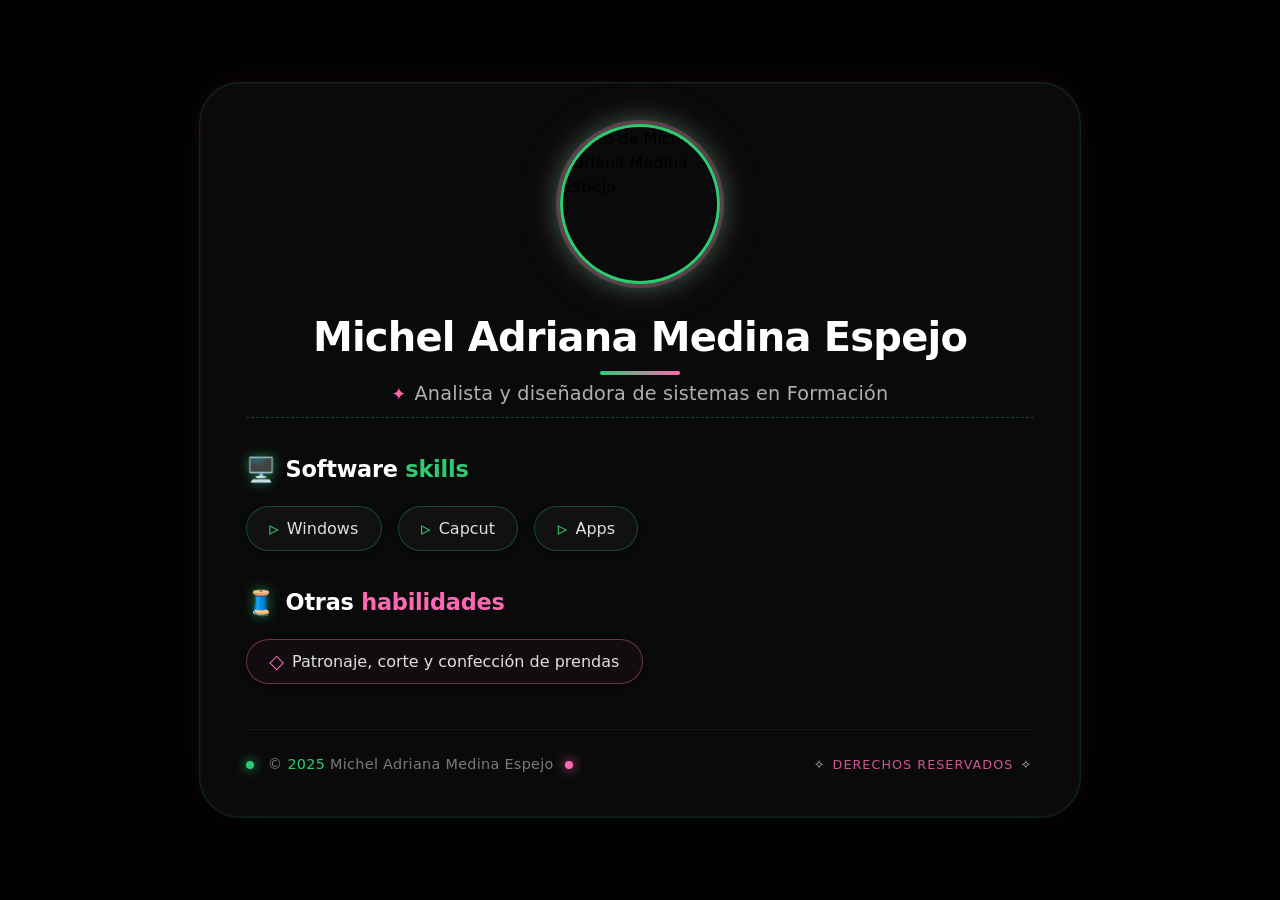
==== Michel.html @ 93b24bc6 "Add files via upload" ====
<!DOCTYPE html>
<html lang="es">
<head>
  <meta charset="UTF-8">
  <meta name="viewport" content="width=device-width, initial-scale=1.0">
  <title>Michel Adriana Medina Espejo · Analista y diseñadora de sistemas</title>
  <style>
    /* Reset y base */
    * {
      margin: 0;
      padding: 0;
      box-sizing: border-box;
    }

    body {
      background-color: #000000;
      font-family: 'Inter', 'Segoe UI', Roboto, system-ui, sans-serif;
      display: flex;
      align-items: center;
      justify-content: center;
      min-height: 100vh;
      padding: 2rem 1rem;
      line-height: 1.5;
    }

    /* Tarjeta principal */
    .card {
      max-width: 880px;
      width: 100%;
      background-color: #0a0a0a;
      border-radius: 2.5rem;
      padding: 2.5rem 2.8rem;
      box-shadow: 0 0 0 1px rgba(0, 255, 180, 0.15),
                  0 25px 40px -15px rgba(0, 0, 0, 0.9),
                  0 0 30px rgba(255, 105, 180, 0.1);
      border: 1px solid rgba(255, 255, 255, 0.03);
      transition: box-shadow 0.3s ease;
    }

    .card:hover {
      box-shadow: 0 0 0 1px rgba(0, 255, 180, 0.3),
                  0 30px 50px -20px #000000,
                  0 0 40px rgba(255, 105, 180, 0.2);
    }

    /* Foto de perfil */
    .profile-photo {
      display: block;
      width: 160px;
      height: 160px;
      border-radius: 50%;
      object-fit: cover;
      margin: 0 auto 1.8rem auto;
      border: 3px solid #2ecc71;
      box-shadow: 0 0 0 4px rgba(255, 105, 180, 0.25),
                  0 0 25px rgba(46, 204, 113, 0.5),
                  0 0 45px rgba(255, 105, 180, 0.25);
      transition: transform 0.35s ease, box-shadow 0.35s ease;
    }

    .profile-photo:hover {
      transform: scale(1.05);
      box-shadow: 0 0 0 5px rgba(46, 204, 113, 0.4),
                  0 0 35px rgba(255, 105, 180, 0.6),
                  0 0 60px rgba(46, 204, 113, 0.4);
    }

    /* Nombre principal */
    h1 {
      font-size: 2.5rem;
      font-weight: 700;
      letter-spacing: -0.02em;
      color: #ffffff;
      margin-bottom: 0.35rem;
      line-height: 1.2;
      position: relative;
      display: inline-block;
      text-align: center;
      width: 100%;
    }

    h1::after {
      content: '';
      display: block;
      width: 80px;
      height: 4px;
      background: linear-gradient(90deg, #2ecc71, #ff69b4);
      margin: 0.6rem auto 0 auto;
      border-radius: 4px;
      transition: width 0.4s ease;
    }

    .card:hover h1::after {
      width: 120px;
    }

    /* Subtítulo */
    .subtitle {
      font-size: 1.2rem;
      font-weight: 400;
      color: #b0b0b0;
      margin-bottom: 2.2rem;
      padding-bottom: 0.5rem;
      border-bottom: 1px dashed rgba(46, 204, 113, 0.3);
      letter-spacing: 0.2px;
      display: flex;
      align-items: center;
      justify-content: center;
      gap: 8px;
      text-align: center;
    }

    .subtitle::before {
      content: '✦';
      color: #ff69b4;
      font-size: 1.1rem;
      font-weight: 300;
    }

    /* Secciones */
    .section {
      margin-bottom: 2.2rem;
    }

    .section:last-of-type {
      margin-bottom: 1.5rem;
    }

    .section-title {
      font-size: 1.4rem;
      font-weight: 600;
      color: #ffffff;
      margin-bottom: 1.2rem;
      display: flex;
      align-items: center;
      gap: 10px;
      letter-spacing: -0.01em;
    }

    .section-title .emoji-deco {
      font-size: 1.5rem;
      line-height: 1;
      filter: drop-shadow(0 0 6px rgba(46, 204, 113, 0.6));
    }

    .green-accent {
      color: #2ecc71;
    }

    .pink-accent {
      color: #ff69b4;
    }

    /* Listas de habilidades */
    .skills-grid {
      display: flex;
      flex-wrap: wrap;
      gap: 0.8rem 1rem;
      list-style: none;
    }

    .skills-grid li {
      background: rgba(255, 255, 255, 0.03);
      border: 1px solid rgba(46, 204, 113, 0.3);
      padding: 0.6rem 1.4rem;
      border-radius: 40px;
      font-size: 1rem;
      font-weight: 450;
      color: #e0e0e0;
      display: flex;
      align-items: center;
      gap: 8px;
      transition: all 0.2s ease;
      backdrop-filter: blur(2px);
      box-shadow: 0 2px 6px rgba(0, 0, 0, 0.5);
    }

    .skills-grid li:hover {
      border-color: #ff69b4;
      background: rgba(255, 105, 180, 0.08);
      transform: translateY(-2px);
      box-shadow: 0 8px 16px -8px #ff69b4,
                  0 0 0 1px rgba(255, 105, 180, 0.3);
      color: #ffffff;
    }

    .skills-grid li::before {
      content: '▹';
      color: #2ecc71;
      font-size: 1.2rem;
      font-weight: bold;
      line-height: 1;
      transition: color 0.2s;
    }

    .skills-grid li:hover::before {
      color: #ff69b4;
    }

    /* Otras habilidades */
    .other-skills li {
      border-color: rgba(255, 105, 180, 0.4);
      background: rgba(255, 105, 180, 0.03);
    }

    .other-skills li::before {
      content: '◇';
      color: #ff69b4;
    }

    .other-skills li:hover {
      border-color: #2ecc71;
      background: rgba(46, 204, 113, 0.07);
      box-shadow: 0 8px 16px -8px #2ecc71;
    }

    .other-skills li:hover::before {
      color: #2ecc71;
    }

    /* Footer */
    .footer {
      margin-top: 2.8rem;
      padding-top: 1.5rem;
      border-top: 1px solid rgba(255, 255, 255, 0.05);
      display: flex;
      justify-content: space-between;
      align-items: center;
      flex-wrap: wrap;
      gap: 1rem;
      font-size: 0.9rem;
      color: #7a7a7a;
      letter-spacing: 0.3px;
    }

    .footer .copyright {
      display: flex;
      align-items: center;
      gap: 6px;
    }

    .footer .copyright .year {
      color: #2ecc71;
      font-weight: 500;
    }

    .footer .rights {
      color: #ff69b4;
      font-weight: 400;
      text-transform: uppercase;
      font-size: 0.8rem;
      letter-spacing: 1px;
      opacity: 0.8;
    }

    .footer .rights span {
      color: #ffffff;
      font-weight: 300;
      margin: 0 2px;
    }

    /* Detalle decorativo */
    .glow-dot {
      display: inline-block;
      width: 8px;
      height: 8px;
      background: #2ecc71;
      border-radius: 50%;
      margin-right: 8px;
      box-shadow: 0 0 12px #2ecc71;
    }

    .glow-dot.pink {
      background: #ff69b4;
      box-shadow: 0 0 12px #ff69b4;
      margin-left: 5px;
      margin-right: 0;
    }

    /* Responsive */
    @media (max-width: 600px) {
      .card {
        padding: 1.8rem 1.5rem;
        border-radius: 2rem;
      }

      .profile-photo {
        width: 130px;
        height: 130px;
      }

      h1 {
        font-size: 1.9rem;
      }

      .subtitle {
        font-size: 1rem;
        margin-bottom: 1.8rem;
      }

      .section-title {
        font-size: 1.2rem;
      }

      .skills-grid li {
        padding: 0.5rem 1rem;
        font-size: 0.9rem;
      }

      .footer {
        flex-direction: column;
        align-items: flex-start;
      }
    }

    @media (max-width: 400px) {
      .skills-grid li {
        width: 100%;
        justify-content: flex-start;
      }
    }
  </style>
</head>
<body>
  <div class="card">
    <!-- Foto centrada al principio -->
    <img src="TU-FOTO.jpg" alt="Foto de Michel Adriana Medina Espejo" class="profile-photo">

    <h1>Michel Adriana Medina Espejo</h1>
    <div class="subtitle">Analista y diseñadora de sistemas en Formación</div>

    <!-- Software skills -->
    <div class="section">
      <div class="section-title">
        <span class="emoji-deco">🖥️</span>
        <span>Software <span class="green-accent">skills</span></span>
      </div>
      <ul class="skills-grid">
        <li>Windows</li>
        <li>Capcut</li>
        <li>Apps</li>
      </ul>
    </div>

    <!-- Otras habilidades -->
    <div class="section">
      <div class="section-title">
        <span class="emoji-deco">🧵</span>
        <span>Otras <span class="pink-accent">habilidades</span></span>
      </div>
      <ul class="skills-grid other-skills">
        <li>Patronaje, corte y confección de prendas</li>
      </ul>
    </div>

    <!-- Derechos reservados -->
    <div class="footer">
      <div class="copyright">
        <span class="glow-dot"></span>
        <span>© <span class="year">2025</span> Michel Adriana Medina Espejo</span>
        <span class="glow-dot pink"></span>
      </div>
      <div class="rights">
        <span>✧</span> Derechos reservados <span>✧</span>
      </div>
    </div>
  </div>
</body>
</html>
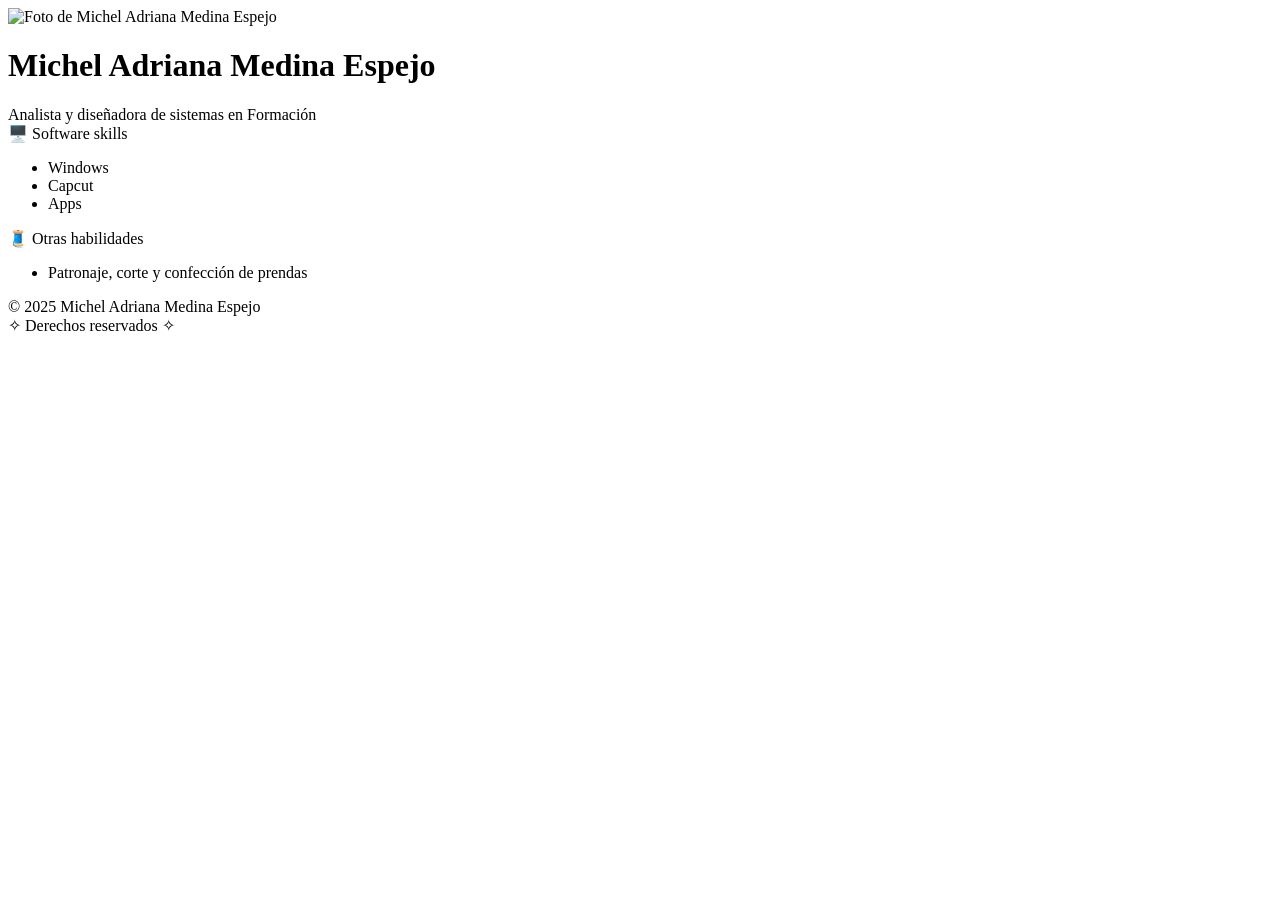
==== commit 0bb83d2f: "Replace internal CSS with external stylesheet link" ====
--- a/Michel.html
+++ b/Michel.html
@@ -4,322 +4,7 @@
   <meta charset="UTF-8">
   <meta name="viewport" content="width=device-width, initial-scale=1.0">
   <title>Michel Adriana Medina Espejo · Analista y diseñadora de sistemas</title>
-  <style>
-    /* Reset y base */
-    * {
-      margin: 0;
-      padding: 0;
-      box-sizing: border-box;
-    }
-
-    body {
-      background-color: #000000;
-      font-family: 'Inter', 'Segoe UI', Roboto, system-ui, sans-serif;
-      display: flex;
-      align-items: center;
-      justify-content: center;
-      min-height: 100vh;
-      padding: 2rem 1rem;
-      line-height: 1.5;
-    }
-
-    /* Tarjeta principal */
-    .card {
-      max-width: 880px;
-      width: 100%;
-      background-color: #0a0a0a;
-      border-radius: 2.5rem;
-      padding: 2.5rem 2.8rem;
-      box-shadow: 0 0 0 1px rgba(0, 255, 180, 0.15),
-                  0 25px 40px -15px rgba(0, 0, 0, 0.9),
-                  0 0 30px rgba(255, 105, 180, 0.1);
-      border: 1px solid rgba(255, 255, 255, 0.03);
-      transition: box-shadow 0.3s ease;
-    }
-
-    .card:hover {
-      box-shadow: 0 0 0 1px rgba(0, 255, 180, 0.3),
-                  0 30px 50px -20px #000000,
-                  0 0 40px rgba(255, 105, 180, 0.2);
-    }
-
-    /* Foto de perfil */
-    .profile-photo {
-      display: block;
-      width: 160px;
-      height: 160px;
-      border-radius: 50%;
-      object-fit: cover;
-      margin: 0 auto 1.8rem auto;
-      border: 3px solid #2ecc71;
-      box-shadow: 0 0 0 4px rgba(255, 105, 180, 0.25),
-                  0 0 25px rgba(46, 204, 113, 0.5),
-                  0 0 45px rgba(255, 105, 180, 0.25);
-      transition: transform 0.35s ease, box-shadow 0.35s ease;
-    }
-
-    .profile-photo:hover {
-      transform: scale(1.05);
-      box-shadow: 0 0 0 5px rgba(46, 204, 113, 0.4),
-                  0 0 35px rgba(255, 105, 180, 0.6),
-                  0 0 60px rgba(46, 204, 113, 0.4);
-    }
-
-    /* Nombre principal */
-    h1 {
-      font-size: 2.5rem;
-      font-weight: 700;
-      letter-spacing: -0.02em;
-      color: #ffffff;
-      margin-bottom: 0.35rem;
-      line-height: 1.2;
-      position: relative;
-      display: inline-block;
-      text-align: center;
-      width: 100%;
-    }
-
-    h1::after {
-      content: '';
-      display: block;
-      width: 80px;
-      height: 4px;
-      background: linear-gradient(90deg, #2ecc71, #ff69b4);
-      margin: 0.6rem auto 0 auto;
-      border-radius: 4px;
-      transition: width 0.4s ease;
-    }
-
-    .card:hover h1::after {
-      width: 120px;
-    }
-
-    /* Subtítulo */
-    .subtitle {
-      font-size: 1.2rem;
-      font-weight: 400;
-      color: #b0b0b0;
-      margin-bottom: 2.2rem;
-      padding-bottom: 0.5rem;
-      border-bottom: 1px dashed rgba(46, 204, 113, 0.3);
-      letter-spacing: 0.2px;
-      display: flex;
-      align-items: center;
-      justify-content: center;
-      gap: 8px;
-      text-align: center;
-    }
-
-    .subtitle::before {
-      content: '✦';
-      color: #ff69b4;
-      font-size: 1.1rem;
-      font-weight: 300;
-    }
-
-    /* Secciones */
-    .section {
-      margin-bottom: 2.2rem;
-    }
-
-    .section:last-of-type {
-      margin-bottom: 1.5rem;
-    }
-
-    .section-title {
-      font-size: 1.4rem;
-      font-weight: 600;
-      color: #ffffff;
-      margin-bottom: 1.2rem;
-      display: flex;
-      align-items: center;
-      gap: 10px;
-      letter-spacing: -0.01em;
-    }
-
-    .section-title .emoji-deco {
-      font-size: 1.5rem;
-      line-height: 1;
-      filter: drop-shadow(0 0 6px rgba(46, 204, 113, 0.6));
-    }
-
-    .green-accent {
-      color: #2ecc71;
-    }
-
-    .pink-accent {
-      color: #ff69b4;
-    }
-
-    /* Listas de habilidades */
-    .skills-grid {
-      display: flex;
-      flex-wrap: wrap;
-      gap: 0.8rem 1rem;
-      list-style: none;
-    }
-
-    .skills-grid li {
-      background: rgba(255, 255, 255, 0.03);
-      border: 1px solid rgba(46, 204, 113, 0.3);
-      padding: 0.6rem 1.4rem;
-      border-radius: 40px;
-      font-size: 1rem;
-      font-weight: 450;
-      color: #e0e0e0;
-      display: flex;
-      align-items: center;
-      gap: 8px;
-      transition: all 0.2s ease;
-      backdrop-filter: blur(2px);
-      box-shadow: 0 2px 6px rgba(0, 0, 0, 0.5);
-    }
-
-    .skills-grid li:hover {
-      border-color: #ff69b4;
-      background: rgba(255, 105, 180, 0.08);
-      transform: translateY(-2px);
-      box-shadow: 0 8px 16px -8px #ff69b4,
-                  0 0 0 1px rgba(255, 105, 180, 0.3);
-      color: #ffffff;
-    }
-
-    .skills-grid li::before {
-      content: '▹';
-      color: #2ecc71;
-      font-size: 1.2rem;
-      font-weight: bold;
-      line-height: 1;
-      transition: color 0.2s;
-    }
-
-    .skills-grid li:hover::before {
-      color: #ff69b4;
-    }
-
-    /* Otras habilidades */
-    .other-skills li {
-      border-color: rgba(255, 105, 180, 0.4);
-      background: rgba(255, 105, 180, 0.03);
-    }
-
-    .other-skills li::before {
-      content: '◇';
-      color: #ff69b4;
-    }
-
-    .other-skills li:hover {
-      border-color: #2ecc71;
-      background: rgba(46, 204, 113, 0.07);
-      box-shadow: 0 8px 16px -8px #2ecc71;
-    }
-
-    .other-skills li:hover::before {
-      color: #2ecc71;
-    }
-
-    /* Footer */
-    .footer {
-      margin-top: 2.8rem;
-      padding-top: 1.5rem;
-      border-top: 1px solid rgba(255, 255, 255, 0.05);
-      display: flex;
-      justify-content: space-between;
-      align-items: center;
-      flex-wrap: wrap;
-      gap: 1rem;
-      font-size: 0.9rem;
-      color: #7a7a7a;
-      letter-spacing: 0.3px;
-    }
-
-    .footer .copyright {
-      display: flex;
-      align-items: center;
-      gap: 6px;
-    }
-
-    .footer .copyright .year {
-      color: #2ecc71;
-      font-weight: 500;
-    }
-
-    .footer .rights {
-      color: #ff69b4;
-      font-weight: 400;
-      text-transform: uppercase;
-      font-size: 0.8rem;
-      letter-spacing: 1px;
-      opacity: 0.8;
-    }
-
-    .footer .rights span {
-      color: #ffffff;
-      font-weight: 300;
-      margin: 0 2px;
-    }
-
-    /* Detalle decorativo */
-    .glow-dot {
-      display: inline-block;
-      width: 8px;
-      height: 8px;
-      background: #2ecc71;
-      border-radius: 50%;
-      margin-right: 8px;
-      box-shadow: 0 0 12px #2ecc71;
-    }
-
-    .glow-dot.pink {
-      background: #ff69b4;
-      box-shadow: 0 0 12px #ff69b4;
-      margin-left: 5px;
-      margin-right: 0;
-    }
-
-    /* Responsive */
-    @media (max-width: 600px) {
-      .card {
-        padding: 1.8rem 1.5rem;
-        border-radius: 2rem;
-      }
-
-      .profile-photo {
-        width: 130px;
-        height: 130px;
-      }
-
-      h1 {
-        font-size: 1.9rem;
-      }
-
-      .subtitle {
-        font-size: 1rem;
-        margin-bottom: 1.8rem;
-      }
-
-      .section-title {
-        font-size: 1.2rem;
-      }
-
-      .skills-grid li {
-        padding: 0.5rem 1rem;
-        font-size: 0.9rem;
-      }
-
-      .footer {
-        flex-direction: column;
-        align-items: flex-start;
-      }
-    }
-
-    @media (max-width: 400px) {
-      .skills-grid li {
-        width: 100%;
-        justify-content: flex-start;
-      }
-    }
-  </style>
+  <link rel="stylesheet" href="styles.css">
 </head>
 <body>
   <div class="card">
@@ -366,4 +51,4 @@
     </div>
   </div>
 </body>
-</html>+</html>
